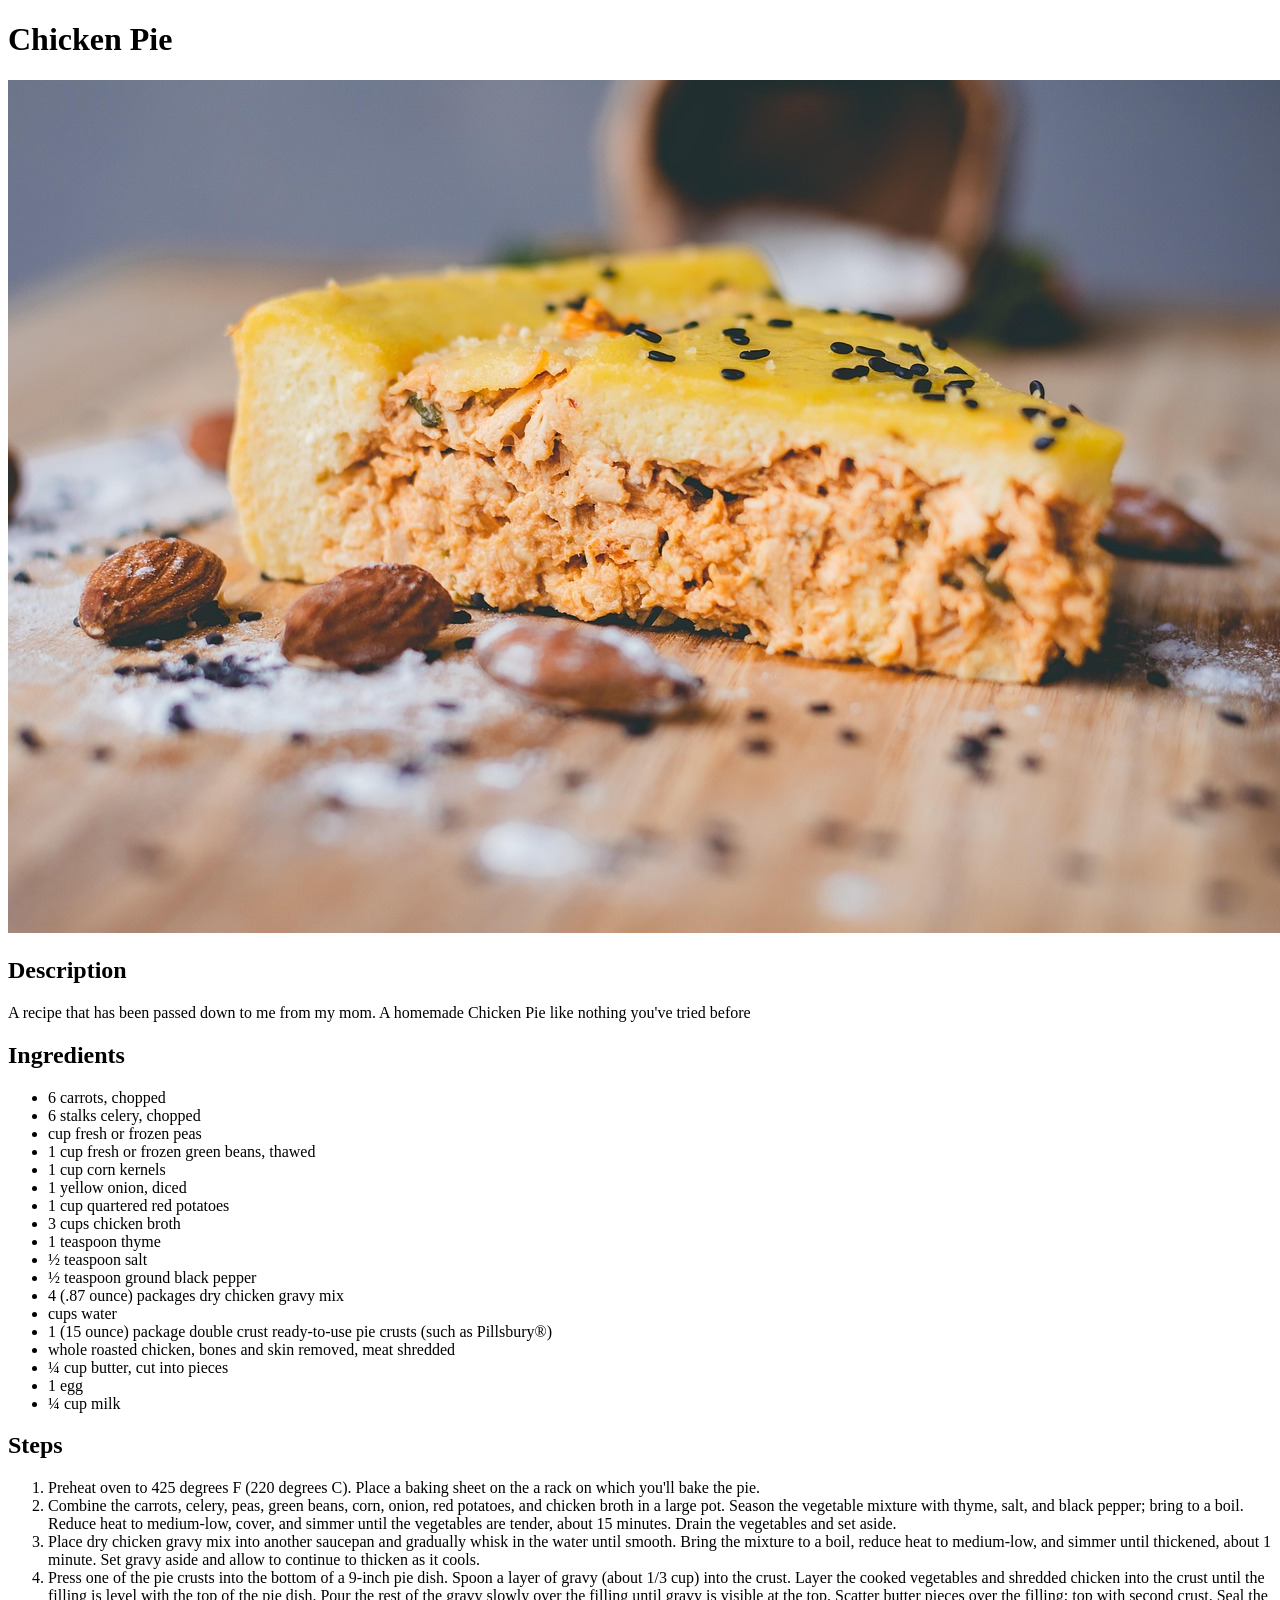
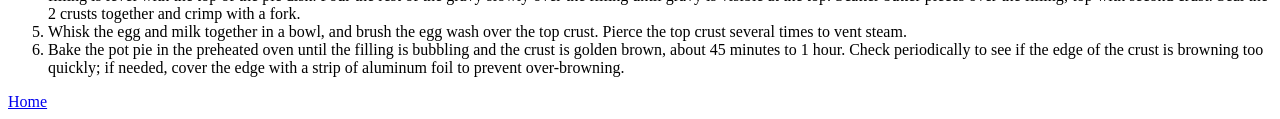
==== recipes/chicken-pie.html @ 0dd03651 "Add html boilerplate and first recipes" ====
<!DOCTYPE html>
<html>
    <head>
        <meta charset="UTF-8">
        <title>Chicken Pie</title>
    </head>

    <body>
        <h1>Chicken Pie</h1>
        <img src="../recipes-photos/chicken-pie-8152202_1280.jpg" alt="A piece of a chicken pie" height="853"
             width="1280">
        <h2>Description</h2>
            A recipe that has been passed down to me from my mom. A homemade Chicken Pie like nothing you've tried before
        <h2>Ingredients</h2>
        <ul>
            <li>6 carrots, chopped</li>
            <li>6 stalks celery, chopped</li>
            <li>cup fresh or frozen peas</li>
            <li>1 cup fresh or frozen green beans, thawed</li>
            <li>1 cup corn kernels</li>
            <li>1 yellow onion, diced</li>
            <li>1 cup quartered red potatoes</li>
            <li>3 cups chicken broth</li>
            <li>1 teaspoon thyme</li>
            <li>½ teaspoon salt</li>
            <li>½ teaspoon ground black pepper</li>
            <li>4 (.87 ounce) packages dry chicken gravy mix</li>
            <li>cups water</li>
            <li>1 (15 ounce) package double crust ready-to-use pie crusts (such as Pillsbury®)</li>
            <li>whole roasted chicken, bones and skin removed, meat shredded</li>
            <li>¼ cup butter, cut into pieces</li>
            <li>1 egg</li>
            <li>¼ cup milk</li>
        </ul>
        <h2>Steps</h2>
        <ol>
            <li>Preheat oven to 425 degrees F (220 degrees C). Place a baking sheet on the a rack on which you'll bake
                the pie.</li>
            <li>Combine the carrots, celery, peas, green beans, corn, onion, red potatoes, and chicken broth in a large
                pot. Season the vegetable mixture with thyme, salt, and black pepper; bring to a boil. Reduce heat to
                medium-low, cover, and simmer until the vegetables are tender, about 15 minutes. Drain the vegetables
                and set aside.</li>
            <li>Place dry chicken gravy mix into another saucepan and gradually whisk in the water until smooth. Bring
                the mixture to a boil, reduce heat to medium-low, and simmer until thickened, about 1 minute. Set gravy
                aside and allow to continue to thicken as it cools.</li>
            <li>Press one of the pie crusts into the bottom of a 9-inch pie dish. Spoon a layer of gravy (about 1/3 cup)
                into the crust. Layer the cooked vegetables and shredded chicken into the crust until the filling is
                level with the top of the pie dish. Pour the rest of the gravy slowly over the filling until gravy is
                visible at the top. Scatter butter pieces over the filling; top with second crust. Seal the 2 crusts
                together and crimp with a fork.</li>
            <li>Whisk the egg and milk together in a bowl, and brush the egg wash over the top crust. Pierce the top
                crust several times to vent steam.</li>
            <li>Bake the pot pie in the preheated oven until the filling is bubbling and the crust is golden brown,
                about 45 minutes to 1 hour. Check periodically to see if the edge of the crust is browning too quickly;
                if needed, cover the edge with a strip of aluminum foil to prevent over-browning.</li>
        </ol>
        <a href="../index.html" target="_blank" rel="noreferrer">Home</a>
    </body>
</html>
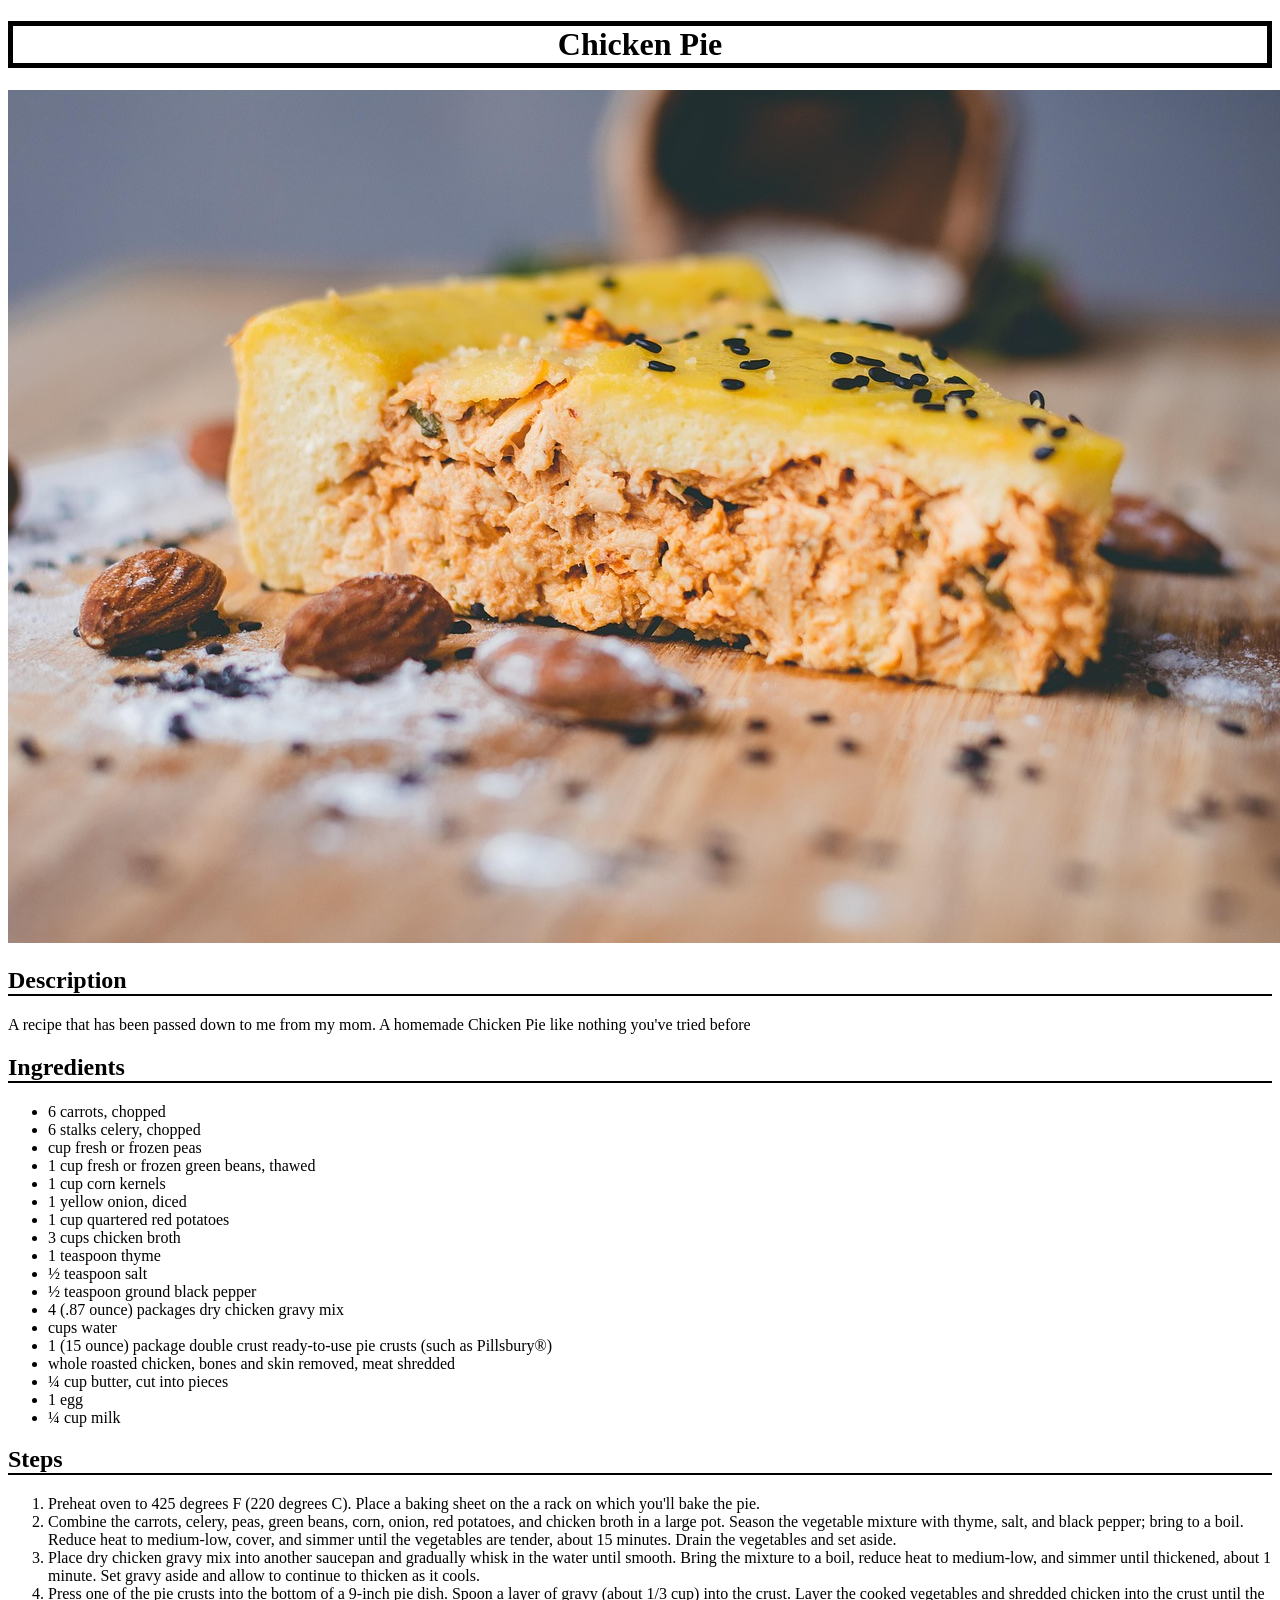
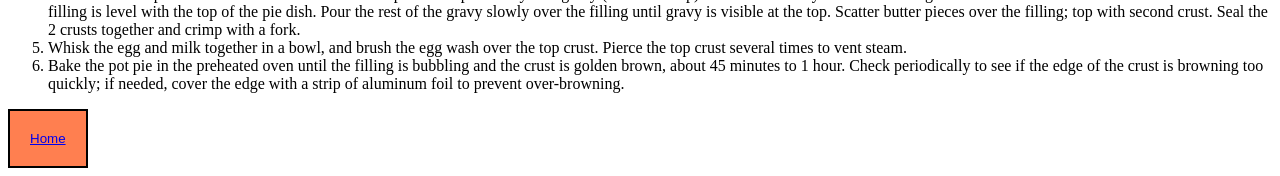
==== commit 60a79d28: "Add CSS to remaining pages" ====
--- a/recipes/chicken-pie.html
+++ b/recipes/chicken-pie.html
@@ -3,15 +3,16 @@
     <head>
         <meta charset="UTF-8">
         <title>Chicken Pie</title>
+        <link rel="stylesheet" href=../style.css>
     </head>
 
     <body>
-        <h1>Chicken Pie</h1>
+        <h1 class="title">Chicken Pie</h1>
         <img src="../recipes-photos/chicken-pie-8152202_1280.jpg" alt="A piece of a chicken pie" height="853"
              width="1280">
-        <h2>Description</h2>
+        <h2 class="desc">Description</h2>
             A recipe that has been passed down to me from my mom. A homemade Chicken Pie like nothing you've tried before
-        <h2>Ingredients</h2>
+        <h2 class="ingredients">Ingredients</h2>
         <ul>
             <li>6 carrots, chopped</li>
             <li>6 stalks celery, chopped</li>
@@ -32,7 +33,7 @@
             <li>1 egg</li>
             <li>¼ cup milk</li>
         </ul>
-        <h2>Steps</h2>
+        <h2 class="steps">Steps</h2>
         <ol>
             <li>Preheat oven to 425 degrees F (220 degrees C). Place a baking sheet on the a rack on which you'll bake
                 the pie.</li>
@@ -54,6 +55,6 @@
                 about 45 minutes to 1 hour. Check periodically to see if the edge of the crust is browning too quickly;
                 if needed, cover the edge with a strip of aluminum foil to prevent over-browning.</li>
         </ol>
-        <a href="../index.html" target="_blank" rel="noreferrer">Home</a>
+        <button class="home"> <a href="../index.html" target="_self" rel="noreferrer">Home</a></button>
     </body>
 </html>
